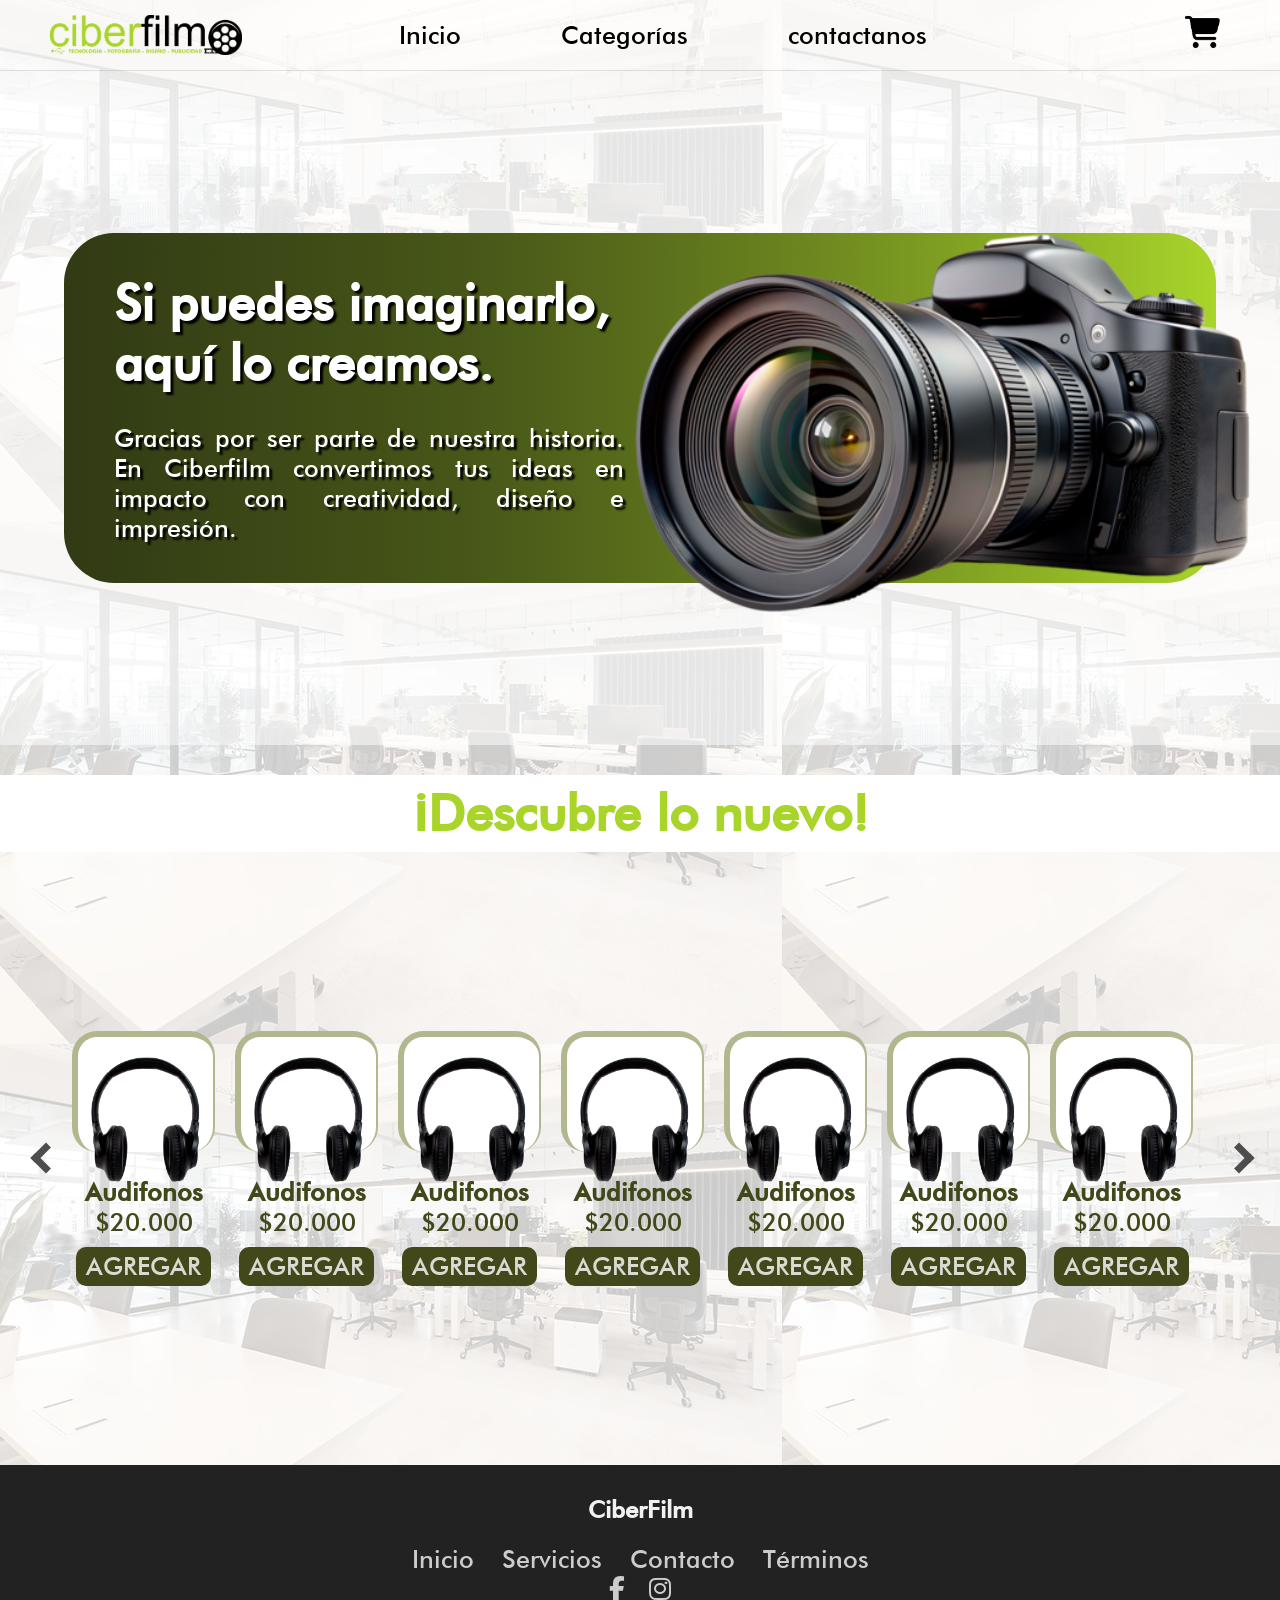
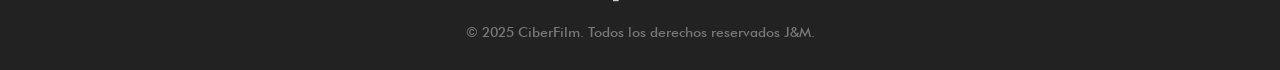
==== index.html @ 6c0a9dcc "Arreglo de menu" ====
<!DOCTYPE html>
<html lang="en">
<head>
    <meta charset="UTF-8">
    <meta name="viewport" content="width=device-width, initial-scale=1.0">
    <link rel="stylesheet" href="https://cdnjs.cloudflare.com/ajax/libs/font-awesome/6.5.0/css/all.min.css">
    <link rel="icon" href="assets/icono.ico" type="image/png">
    <link rel="stylesheet" href="style/style.css">
    <title>CiberFilm</title>
</head>
<body>

    <!--==========-->
    <!--===Menu===-->
    <!--==========-->

    <header class="menu">
        <nav class="menu-nav">
            <div>
                <a href="index.html"><img src="assets/Recurso 1CIBERFILM.png" class="logo" alt=""></a>
            </div>
            <ul class="lista">
                <li><a href="index.html">Inicio</a></li>
                <li class="submenu">
                    <a href="#">Categorías</a>
                    <ul class="dropdown">
                        <a href="productos.html"><li class="lihover">Productos</li></a>
                        <a href="#"><li class="lihover">Servicios</li></a>
                    </ul>
                <li><a href="#">contactanos</a></li></a>
            </ul>
           <div class="car">
                <a href="#"><img src="assets/cart-shopping-solid (1).png" class="carrito"></i></a>
           </div>
        </nav>
    </header>

    <!--============-->
    <!--===INICIO===-->
    <!--============-->

    <div class="container-1">
        <div class="s-c-1" >
            <div class="s-c-1-1">
                <h1 style="text-align: justify;">Si puedes imaginarlo,<br>
                    aquí lo creamos.</h1>
                    <br>
                <p style="text-align: justify;">Gracias por ser parte de nuestra historia. 
                    En Ciberfilm convertimos tus ideas en 
                    impacto con creatividad, diseño e impresión.</p>
            </div>
            <div class="camara">
                <img src="assets/Camara.png" class="camara-1">
            </div>
        </div>
    </div>

    <!--===============-->
    <!--===PRODUCTOS===-->
    <!--===============-->

    <div class="container-3">
        <div class="descubrelo">
            <div class="s-c-2">
                <h1>
                    ¡Descubre lo nuevo!
                </h1>
            </div>
        </div>
        <div class="s-c-2-1">
            <button class="boton-izquierda" id="boton-izquierda"></button>
        
            <div class="slider" id="slider">

                <div class="producto-1" id="productos">
                    <div class="p-s">
                        <img src="assets/Audifonos.png" alt="">
                    </div>
                    <h1>Audifonos</h1>
                    <p>$20.000</p>
                    <div class="p-s-1">
                        <button onclick="agregarAlCarrito('producto',10)">AGREGAR</button>
                    </div>
                </div>
                <div class="producto-1" id="productos">
                    <div class="p-s">
                        <img src="assets/Audifonos.png" alt="">
                    </div>
                    <h1>Audifonos</h1>
                    <p>$20.000</p>
                    <div class="p-s-1">
                        <button onclick="agregarAlCarrito('producto',10)">AGREGAR</button>
                    </div>
                </div>
                <div class="producto-1" id="productos">
                    <div class="p-s">
                        <img src="assets/Audifonos.png" alt="">
                    </div>
                    <h1>Audifonos</h1>
                    <p>$20.000</p>
                    <div class="p-s-1">
                        <button onclick="agregarAlCarrito('producto',10)">AGREGAR</button>
                    </div>
                </div>
                <div class="producto-1" id="productos">
                    <div class="p-s">
                        <img src="assets/Audifonos.png" alt="">
                    </div>
                    <h1>Audifonos</h1>
                    <p>$20.000</p>
                    <div class="p-s-1">
                        <button onclick="agregarAlCarrito('producto',10)">AGREGAR</button>
                    </div>
                </div>
                <div class="producto-1" id="productos">
                    <div class="p-s">
                        <img src="assets/Audifonos.png" alt="">
                    </div>
                    <h1>Audifonos</h1>
                    <p>$20.000</p>
                    <div class="p-s-1">
                        <button onclick="agregarAlCarrito('producto',10)">AGREGAR</button>
                    </div>
                </div>
                <div class="producto-1" id="productos">
                    <div class="p-s">
                        <img src="assets/Audifonos.png" alt="">
                    </div>
                    <h1>Audifonos</h1>
                    <p>$20.000</p>
                    <div class="p-s-1">
                        <button onclick="agregarAlCarrito('producto',10)">AGREGAR</button>
                    </div>
                </div>
                <div class="producto-1" id="productos">
                    <div class="p-s">
                        <img src="assets/Audifonos.png" alt="">
                    </div>
                    <h1>Audifonos</h1>
                    <p>$20.000</p>
                    <div class="p-s-1">
                        <button onclick="agregarAlCarrito('producto',10)">AGREGAR</button>
                    </div>
                </div>
                <div class="producto-1" id="productos">
                    <div class="p-s">
                        <img src="assets/Audifonos.png" alt="">
                    </div>
                    <h1>Audifonos</h1>
                    <p>$20.000</p>
                    <div class="p-s-1">
                        <button onclick="agregarAlCarrito('producto',10)">AGREGAR</button>
                    </div>
                </div>
                <div class="producto-1" id="productos">
                    <div class="p-s">
                        <img src="assets/Audifonos.png" alt="">
                    </div>
                    <h1>Audifonos</h1>
                    <p>$20.000</p>
                    <div class="p-s-1">
                        <button onclick="agregarAlCarrito('producto',10)">AGREGAR</button>
                    </div>
                </div>
                <div class="producto-1" id="productos">
                    <div class="p-s">
                        <img src="assets/Audifonos.png" alt="">
                    </div>
                    <h1>Audifonos</h1>
                    <p>$20.000</p>
                    <div class="p-s-1">
                        <button onclick="agregarAlCarrito('producto',10)">AGREGAR</button>
                    </div>
                </div>
                <div class="producto-1" id="productos">
                    <div class="p-s">
                        <img src="assets/Audifonos.png" alt="">
                    </div>
                    <h1>Audifonos</h1>
                    <p>$20.000</p>
                    <div class="p-s-1">
                        <button onclick="agregarAlCarrito('producto',10)">AGREGAR</button>
                    </div>
                </div>
                <div class="producto-1" id="productos">
                    <div class="p-s">
                        <img src="assets/Audifonos.png" alt="">
                    </div>
                    <h1>Audifonos</h1>
                    <p>$20.000</p>
                    <div class="p-s-1">
                        <button onclick="agregarAlCarrito('producto',10)">AGREGAR</button>
                    </div>
                </div>
            
            </div>     

            <button class="boton-derecha" id="boton-derecha"></button>
        </div>
    </div>

    <footer class="footer">
            <div class="footer-content">
      <div class="footer-logo">CiberFilm</div>
      <div class="footer-links">
        <a href="#">Inicio</a>
        <a href="#">Servicios</a>
        <a href="#">Contacto</a>
        <a href="#">Términos</a>
      </div>
      <div class="social-icons">
        <a href="https://www.facebook.com/ciberfilm5/?locale=es_LA"><i class="fab fa-facebook-f"></i></a>
        <a href="https://www.instagram.com/ciberfilm_sm?igsh=azNmZDgwbGxtOTB6"><i class="fab fa-instagram"></i></a>
      </div>
      <div class="copyright">
        &copy; 2025 CiberFilm. Todos los derechos reservados J&M.
      </div>
    </footer>

    <script src="JS/main.js"></script>
</body>
</html>
---- style/style.css ----
@font-face {
    font-family: Bold;
    src: url(../fonts/Bold.woff);
}

@font-face {
    font-family: BoldObl;
    src: url(../fonts/BoldObl.woff);
}

@font-face {
    font-family: FUTURA-MD;
    src: url(../fonts/FUTURA-MD-BT-MEDIUM.woff);
}
/*==============*/
/*=====MENU=====*/
/*==============*/
*{
    margin: 0%;
    padding: 0%;
    list-style: none !important;
    text-decoration: none !important; 
    font-size: 25px;
    font-family: FUTURA-MD;
} 

a{
    text-decoration: none !important;
    color: black;
}

body{
    background-image:url(/assets/fondo.jpg);
}

.menu{
    height: 70px;
    width: 100%; 
    background-color: rgba(255, 255, 255, 0.9);
    display: flex;
    justify-content: center;
    align-items: center;
    box-shadow: 0px 0px 0px 1px rgba(000,000,000, 0.1);  
    position: absolute;
    z-index: 1000;
    position: fixed;
    top: 0;
}

.menu-nav{
    height: 50px;
    width: 100%;
    display: flex;
    justify-content: center;
    align-items: center;

}

.lista{
    display: flex;
    height: 16px;
    width: 100%;
    gap: 100px;
    justify-content: center;
    align-items: center;
    margin-left: -100px;
}

.logo{
    height: 40px;
    display: flex;
    align-items: center;
    justify-content: flex-start;
    padding-left: 50px;
}

.submenu {
    display: flex;
    justify-content: center;
}

.dropdown {
    display: none;
    position: absolute;
    background-color: rgba(255, 255, 255, 0.8);
    list-style: none;
    padding: 3px 0;
    box-shadow: 0px 4px 4px 4px rgba(0, 0, 0, 0.1);
    border-radius: 0px 0px 20px 20px;
    width: 140px;
    margin-top: 30px;
    border: 5px !important;
}

.dropdown li {
    padding: 8px 15px;
    padding: 5px;
}

.dropdown a li  {
    text-decoration: none;
    display: block;
    display: flex;
    justify-content: center;
}

.lihover:hover{
    color: #ffffff;
}

.dropdown li:hover {
    background: linear-gradient(to left, rgb(49, 58, 20), rgb(169, 213, 42));
    border-radius: 30px;
}

.dropdown a li :hover{
    color: white;
}

.submenu:hover .dropdown {
    display: block;
}


.carrito{
    width: 35px;
    margin-right: 60px;
}

/*==============*/
/*====INICIO====*/
/*==============*/

.container-1{
    height: 75vh;
    width: 100%;
    display: flex;
    justify-content: center;
    align-items: center;
    margin-top: 70px;
    background-color: rgba(255, 255, 255, 0.9);
}

.s-c-1{
    display: flex;
    width: 90%;
    height: 350px;
    background: linear-gradient(to right,rgb(49, 58, 20),65%, rgb(169, 213, 42));
    border-radius: 50px;

}

.s-c-1-1{
    width: 510px;
    display: flex;
    flex-direction: column;
    justify-content: center;
    padding-left: 50px;
    color: white;
    text-shadow: 3px 3px 2px black;
}

.s-c-1-1 h1{
    font-size: 50px;
}

.camara{
    width: 50%;
    height: 100%;
    display: flex;
    justify-content: flex-end;
  
}

.camara-1{
    height: 380px;
    margin-right: -50px;
}


/*=================*/
/*====PRODUCTOS====*/
/*=================*/

.descubrelo{
    height: 90px;
    width: 100%;
    display: flex;
    justify-content: center;
    align-items: center;
    margin-top: 30px;
    background-color: rgb(255, 255, 255);
}

.container-3{
    height: 80vh;
    width: 100%;
    display: flex;
    background-color: rgba(255, 255, 255, 0.8); 
    flex-direction: column;
}

.s-c-2 h1{
    font-size: 50px;
    color: rgb(169, 213, 42);
}

.s-c-2-1{
    height: 100%;
    width: 100%;
    display: flex;
    align-items: center;
    justify-content: center;
    gap: 15px;
}

.producto-1{
    height: 255px;
    width: 200px;
    display: flex;
    flex-direction: column;
    align-items: center;
}

.producto-1 :hover{
    transform: scale(1.05);
    transition: transform 0.2s;
}

.producto-1 button{
    background-color: transparent;
    border: none;
    color: rgba(255, 255, 255, 0.8);
}

.slider{
  display: flex;
  gap: 20px;
  transition: transform 0.3s ease-in-out;
  scroll-behavior: smooth;
  overflow-x: auto;
  scroll-snap-type: x mandatory;
  overflow: auto;              /* o scroll */
  scrollbar-width: none;       /* Firefox */
  -ms-overflow-style: none; 
}

/*=================*/
/*=====BOTONES=====*/
/*=================*/

.boton-izquierda{
    width: 30px;
    height: 50px;
    margin-left: 30px;
    border: none;
    border-radius: 10px;
    display: flex;
    justify-content: center;
    align-items: center;
    cursor: pointer;
    transition: transform 0.2s;
    outline: none; 
    background-color: transparent;
}

.boton-izquierda:hover{
    transform: scale(1.1);
}

.boton-izquierda::before{
    content: "";
    display: block;
    width: 15px;
    height: 15px;
    border-left: 7px solid rgb(77, 77, 77);
    border-bottom: 7px solid rgb(77, 77, 77);
    transform: rotate(45deg);
    margin-left: 5px;
}

.boton-derecha{
    width: 30px;
    height: 50px;
    margin-right: 30px;
    border: none;
    border-radius: 10px;
    display: flex;
    justify-content: center;
    align-items: center;
    cursor: pointer;
    transition: transform 0.2s;
    outline: none; 
    background-color: transparent;
}

.boton-derecha:hover{
    transform: scale(1.1);
}

.boton-derecha::before{
    content: "";
    display: block;
    width: 15px;
    height: 15px;
    border-left: 7px solid rgb(77, 77, 77);
    border-bottom: 7px solid rgb(77, 77, 77);
    transform: rotate(-135deg);
    margin-left: 5px;
}

.p-s{
    height: 115px;
    width: 135px;
    background-color: rgb(255, 255, 255);
    border-radius: 25px;
    display: flex;
    border-top: 6px solid rgba(102, 113, 35, 0.5);
    border-left: 6px solid rgba(102, 113, 35, 0.5);
    border-right: 2px solid rgba(102, 113, 35, 0.5);
    justify-content: center;
}

.p-s img{
    height: 125px;
    width: 110px;
    position: relative;
    margin-top: 20px;
}

.producto-1 h1 {
    margin-top: 25px;
    color: rgb(66, 72, 26);
}

.producto-1 p {
    font-size: 25px;
    color: rgb(66, 72, 26);
}

.p-s-1{
    background-color: rgb(66, 72, 26);
    height: 40px;
    width: 135px;
    border-radius: 10px;
    margin-top: 10px;
    display: flex;
    justify-content: center;
    align-items: center;
    cursor: pointer;
}

.p-s-1 h1{
    color: aliceblue;
    margin-top: 0;
    text-shadow: 3px 3px 2px black;
}

/*=====================*/
/*====PIE-DE-PAGINA====*/
/*=====================*/

footer {
      background-color: #222;
      color: #f1f1f1;
      padding: 30px 20px;
      text-align: center;
    }

    footer .footer-content {
      max-width: 1000px;
      margin: 0 auto;
    }

    footer .footer-logo {
      font-size: 24px;
      font-weight: bold;
      margin-bottom: 20px;
    }

    footer .footer-links a {
      color: #ccc;
      margin: 0 10px;
      text-decoration: none;
    }

    footer .footer-links a:hover {
      color: #fff;
    }

    footer .social-icons a {
      margin: 0 8px;
      color: #ccc;
      font-size: 20px;
      text-decoration: none;
    }

    footer .social-icons a:hover {
      color: #00acee; /* Ejemplo para Twitter */
    }

    footer .copyright {
      margin-top: 20px;
      font-size: 14px;
      color: #777;
    }

/*======================*/
/*====SEGUNDA-PAGINA====*/
/*======================*/

.container-p-1{
    width: 100%;
    height: 75vh;
    background: linear-gradient(to right,rgb(49, 58, 20),65%, rgb(169, 213, 42));
}
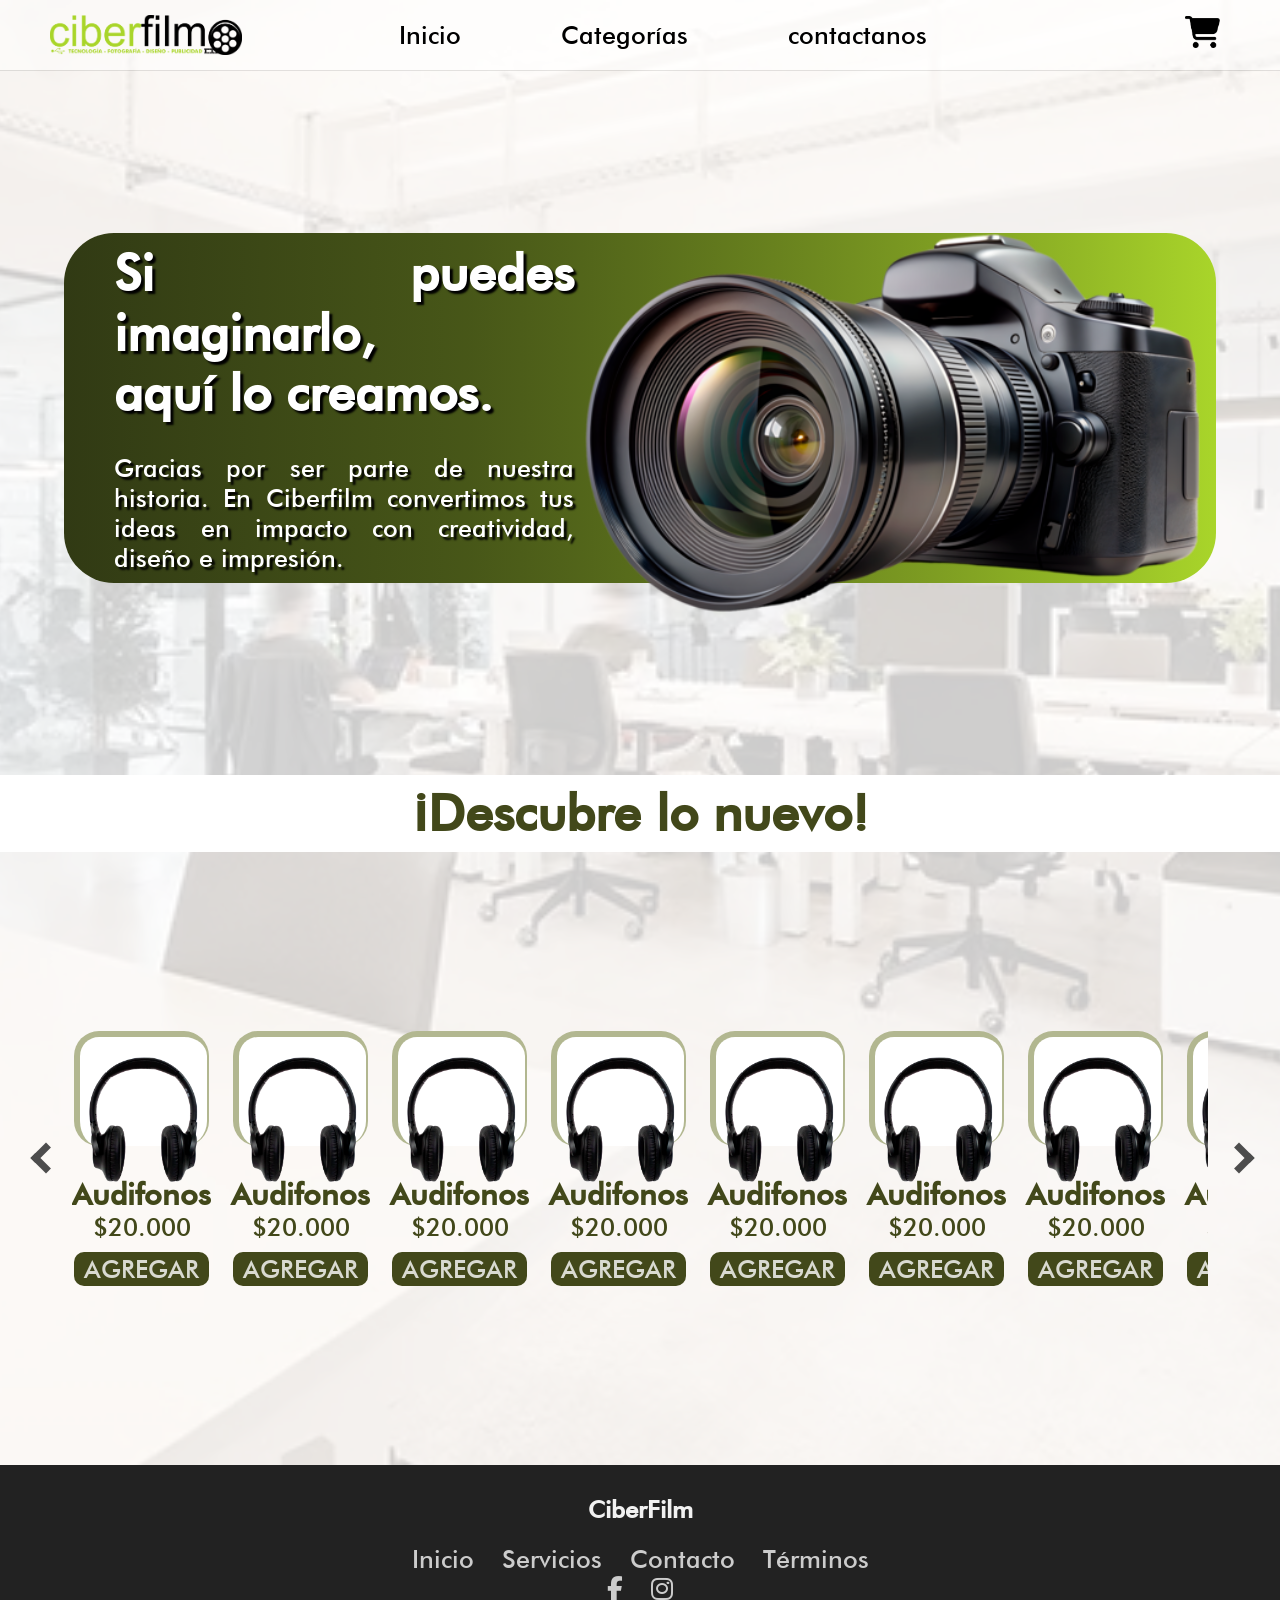
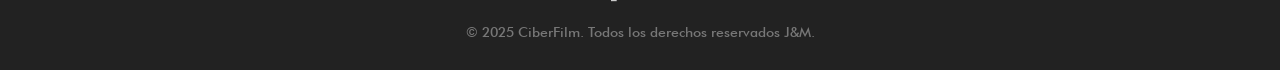
==== commit 3a572370: "GG" ====
--- a/index.html
+++ b/index.html
@@ -68,7 +68,7 @@
             </div>
         </div>
         <div class="s-c-2-1">
-            <button class="boton-izquierda" id="boton-izquierda"></button>
+            <button class=" boton-control boton-izquierda" id="boton-izquierda"></button>
         
             <div class="slider" id="slider">
 
@@ -195,7 +195,7 @@
             
             </div>     
 
-            <button class="boton-derecha" id="boton-derecha"></button>
+            <button class="boton-control boton-derecha" id="boton-derecha"></button>
         </div>
     </div>
 
--- a/style/style.css
+++ b/style/style.css
@@ -1,217 +1,197 @@
 @font-face {
-    font-family: Bold;
-    src: url(../fonts/Bold.woff);
-}
-
+  font-family: 'Bold';
+  src: url('../fonts/Bold.woff');
+}
 @font-face {
-    font-family: BoldObl;
-    src: url(../fonts/BoldObl.woff);
-}
-
+  font-family: 'BoldObl';
+  src: url('../fonts/BoldObl.woff');
+}
 @font-face {
-    font-family: FUTURA-MD;
-    src: url(../fonts/FUTURA-MD-BT-MEDIUM.woff);
-}
-/*==============*/
-/*=====MENU=====*/
-/*==============*/
-*{
-    margin: 0%;
-    padding: 0%;
-    list-style: none !important;
-    text-decoration: none !important; 
-    font-size: 25px;
-    font-family: FUTURA-MD;
-} 
-
-a{
-    text-decoration: none !important;
-    color: black;
-}
-
-body{
-    background-image:url(/assets/fondo.jpg);
-}
-
-.menu{
-    height: 70px;
-    width: 100%; 
-    background-color: rgba(255, 255, 255, 0.9);
-    display: flex;
-    justify-content: center;
-    align-items: center;
-    box-shadow: 0px 0px 0px 1px rgba(000,000,000, 0.1);  
-    position: absolute;
-    z-index: 1000;
-    position: fixed;
-    top: 0;
-}
-
-.menu-nav{
-    height: 50px;
-    width: 100%;
-    display: flex;
-    justify-content: center;
-    align-items: center;
-
-}
-
-.lista{
-    display: flex;
-    height: 16px;
-    width: 100%;
-    gap: 100px;
-    justify-content: center;
-    align-items: center;
-    margin-left: -100px;
-}
-
-.logo{
-    height: 40px;
-    display: flex;
-    align-items: center;
-    justify-content: flex-start;
-    padding-left: 50px;
+  font-family: 'FUTURA-MD';
+  src: url('../fonts/FUTURA-MD-BT-MEDIUM.woff');
+}
+
+:root {
+  --verde-oscuro: rgb(49, 58, 20);
+  --verde-claro: rgb(169, 213, 42);
+  --texto: rgb(66, 72, 26);
+  --blanco-transp: rgba(255, 255, 255, 0.8);
+}
+
+* {
+  margin: 0;
+  padding: 0;
+  box-sizing: border-box;
+  list-style: none;
+  text-decoration: none;
+  font-size: 25px;
+  font-family: 'FUTURA-MD';
+}
+
+a {
+  color: black;
+}
+
+body {
+  background-image: url(/assets/fondo.jpg);
+  background-size: cover;
+  background-position: center;
+}
+
+.menu {
+  height: 70px;
+  width: 100%;
+  background-color: rgba(255, 255, 255, 0.9);
+  display: flex;
+  justify-content: center;
+  align-items: center;
+  box-shadow: 0 0 0 1px rgba(0, 0, 0, 0.1);
+  position: fixed;
+  top: 0;
+  z-index: 1000;
+}
+
+.menu-nav,
+.lista {
+  display: flex;
+  justify-content: center;
+  align-items: center;
+}
+
+.menu-nav {
+  height: 50px;
+  width: 100%;
+}
+
+.lista {
+  height: 16px;
+  width: 100%;
+  gap: 100px;
+  margin-left: -100px;
+}
+
+.logo {
+  height: 40px;
+  display: flex;
+  align-items: center;
+  padding-left: 50px;
 }
 
 .submenu {
-    display: flex;
-    justify-content: center;
+  display: flex;
+  justify-content: center;
 }
 
 .dropdown {
-    display: none;
-    position: absolute;
-    background-color: rgba(255, 255, 255, 0.8);
-    list-style: none;
-    padding: 3px 0;
-    box-shadow: 0px 4px 4px 4px rgba(0, 0, 0, 0.1);
-    border-radius: 0px 0px 20px 20px;
-    width: 140px;
-    margin-top: 30px;
-    border: 5px !important;
+  display: none;
+  position: absolute;
+  background-color: var(--blanco-transp);
+  padding: 3px 0;
+  box-shadow: 0 4px 4px 4px rgba(0, 0, 0, 0.1);
+  border-radius: 0 0 20px 20px;
+  width: 140px;
+  margin-top: 30px;
 }
 
 .dropdown li {
-    padding: 8px 15px;
-    padding: 5px;
-}
-
-.dropdown a li  {
-    text-decoration: none;
-    display: block;
-    display: flex;
-    justify-content: center;
-}
-
-.lihover:hover{
-    color: #ffffff;
+  padding: 5px;
+  text-align: center;
+}
+
+.dropdown a li:hover {
+  color: white;
 }
 
 .dropdown li:hover {
-    background: linear-gradient(to left, rgb(49, 58, 20), rgb(169, 213, 42));
-    border-radius: 30px;
-}
-
-.dropdown a li :hover{
-    color: white;
+  background: linear-gradient(to left, var(--verde-oscuro), var(--verde-claro));
+  border-radius: 30px;
 }
 
 .submenu:hover .dropdown {
-    display: block;
-}
-
-
-.carrito{
-    width: 35px;
-    margin-right: 60px;
-}
-
-/*==============*/
-/*====INICIO====*/
-/*==============*/
-
-.container-1{
-    height: 75vh;
-    width: 100%;
-    display: flex;
-    justify-content: center;
-    align-items: center;
-    margin-top: 70px;
-    background-color: rgba(255, 255, 255, 0.9);
-}
-
-.s-c-1{
-    display: flex;
-    width: 90%;
-    height: 350px;
-    background: linear-gradient(to right,rgb(49, 58, 20),65%, rgb(169, 213, 42));
-    border-radius: 50px;
-
-}
-
-.s-c-1-1{
-    width: 510px;
-    display: flex;
-    flex-direction: column;
-    justify-content: center;
-    padding-left: 50px;
-    color: white;
-    text-shadow: 3px 3px 2px black;
-}
-
-.s-c-1-1 h1{
-    font-size: 50px;
-}
-
-.camara{
-    width: 50%;
-    height: 100%;
-    display: flex;
-    justify-content: flex-end;
-  
-}
-
-.camara-1{
-    height: 380px;
-    margin-right: -50px;
-}
-
-
-/*=================*/
-/*====PRODUCTOS====*/
-/*=================*/
-
-.descubrelo{
-    height: 90px;
-    width: 100%;
-    display: flex;
-    justify-content: center;
-    align-items: center;
-    margin-top: 30px;
-    background-color: rgb(255, 255, 255);
-}
-
-.container-3{
-    height: 80vh;
-    width: 100%;
-    display: flex;
-    background-color: rgba(255, 255, 255, 0.8); 
-    flex-direction: column;
-}
-
-.s-c-2 h1{
-    font-size: 50px;
-    color: rgb(169, 213, 42);
-}
-
-.s-c-2-1{
-    height: 100%;
-    width: 100%;
-    display: flex;
-    align-items: center;
-    justify-content: center;
-    gap: 15px;
+  display: block;
+}
+
+.carrito {
+  width: 35px;
+  margin-right: 60px;
+}
+
+/* INICIO */
+.container-1 {
+  height: 75vh;
+  width: 100%;
+  display: flex;
+  justify-content: center;
+  align-items: center;
+  margin-top: 70px;
+  background-color: var(--blanco-transp);
+}
+
+.s-c-1 {
+  display: flex;
+  width: 90%;
+  height: 350px;
+  background: linear-gradient(to right, var(--verde-oscuro), 65%, var(--verde-claro));
+  border-radius: 50px;
+}
+
+.s-c-1-1 {
+  width: 510px;
+  display: flex;
+  flex-direction: column;
+  justify-content: center;
+  padding-left: 50px;
+  color: white;
+  text-shadow: 3px 3px 2px black;
+}
+
+.s-c-1-1 h1 {
+  font-size: 50px;
+}
+
+.camara {
+  width: 50%;
+  height: 100%;
+  display: flex;
+  justify-content: flex-end;
+}
+
+.camara-1 {
+  height: 380px;
+  margin-right: -50px;
+}
+
+/* PRODUCTOS */
+.descubrelo {
+  height: 90px;
+  width: 100%;
+  display: flex;
+  justify-content: center;
+  align-items: center;
+  margin-top: 30px;
+  background-color: white;
+}
+
+.container-3 {
+  height: 80vh;
+  width: 100%;
+  display: flex;
+  flex-direction: column;
+  background-color: var(--blanco-transp);
+}
+
+.s-c-2 h1 {
+  font-size: 50px;
+  color: var(--texto);
+}
+
+.s-c-2-1 {
+  height: 100%;
+  width: 100%;
+  display: flex;
+  align-items: center;
+  justify-content: center;
+  gap: 15px;
 }
 
 .producto-1{
@@ -233,23 +213,18 @@
     color: rgba(255, 255, 255, 0.8);
 }
 
-.slider{
+.slider {
   display: flex;
   gap: 20px;
-  transition: transform 0.3s ease-in-out;
-  scroll-behavior: smooth;
   overflow-x: auto;
   scroll-snap-type: x mandatory;
-  overflow: auto;              /* o scroll */
-  scrollbar-width: none;       /* Firefox */
-  -ms-overflow-style: none; 
-}
-
-/*=================*/
-/*=====BOTONES=====*/
-/*=================*/
-
-.boton-izquierda{
+  scroll-behavior: smooth;
+  transition: transform 0.3s ease-in-out;
+  scrollbar-width: none;
+  -ms-overflow-style: none;
+}
+
+.boton-izquierda {
     width: 30px;
     height: 50px;
     margin-left: 30px;
@@ -264,22 +239,7 @@
     background-color: transparent;
 }
 
-.boton-izquierda:hover{
-    transform: scale(1.1);
-}
-
-.boton-izquierda::before{
-    content: "";
-    display: block;
-    width: 15px;
-    height: 15px;
-    border-left: 7px solid rgb(77, 77, 77);
-    border-bottom: 7px solid rgb(77, 77, 77);
-    transform: rotate(45deg);
-    margin-left: 5px;
-}
-
-.boton-derecha{
+.boton-derecha {
     width: 30px;
     height: 50px;
     margin-right: 30px;
@@ -294,123 +254,156 @@
     background-color: transparent;
 }
 
-.boton-derecha:hover{
-    transform: scale(1.1);
-}
-
-.boton-derecha::before{
-    content: "";
-    display: block;
-    width: 15px;
-    height: 15px;
-    border-left: 7px solid rgb(77, 77, 77);
-    border-bottom: 7px solid rgb(77, 77, 77);
-    transform: rotate(-135deg);
-    margin-left: 5px;
-}
-
-.p-s{
-    height: 115px;
-    width: 135px;
-    background-color: rgb(255, 255, 255);
-    border-radius: 25px;
-    display: flex;
-    border-top: 6px solid rgba(102, 113, 35, 0.5);
-    border-left: 6px solid rgba(102, 113, 35, 0.5);
-    border-right: 2px solid rgba(102, 113, 35, 0.5);
-    justify-content: center;
-}
-
-.p-s img{
-    height: 125px;
-    width: 110px;
-    position: relative;
-    margin-top: 20px;
+.boton-control:hover {
+  transform: scale(1.1);
+}
+
+.boton-izquierda::before {
+  content: "";
+  width: 15px;
+  height: 15px;
+  border-left: 7px solid rgb(77, 77, 77);
+  border-bottom: 7px solid rgb(77, 77, 77);
+  transform: rotate(45deg);
+  margin-left: 5px;
+}
+
+.boton-derecha::before {
+  content: "";
+  width: 15px;
+  height: 15px;
+  border-left: 7px solid rgb(77, 77, 77);
+  border-bottom: 7px solid rgb(77, 77, 77);
+  transform: rotate(-135deg);
+  margin-left: 5px;
+}
+
+.p-s {
+  height: 115px;
+  width: 135px;
+  background-color: white;
+  border-radius: 25px;
+  display: flex;
+  border-top: 6px solid rgba(102, 113, 35, 0.5);
+  border-left: 6px solid rgba(102, 113, 35, 0.5);
+  border-right: 2px solid rgba(102, 113, 35, 0.5);
+  justify-content: center;
+}
+
+.p-s img {
+  height: 125px;
+  width: 110px;
+  margin-top: 20px;
+  position: relative;
 }
 
 .producto-1 h1 {
-    margin-top: 25px;
-    color: rgb(66, 72, 26);
+  color: var(--texto);
+  margin-top: 30px;
+  font-size: 30px;
 }
 
 .producto-1 p {
-    font-size: 25px;
-    color: rgb(66, 72, 26);
-}
-
-.p-s-1{
-    background-color: rgb(66, 72, 26);
-    height: 40px;
-    width: 135px;
-    border-radius: 10px;
-    margin-top: 10px;
-    display: flex;
-    justify-content: center;
-    align-items: center;
-    cursor: pointer;
-}
-
-.p-s-1 h1{
-    color: aliceblue;
-    margin-top: 0;
-    text-shadow: 3px 3px 2px black;
-}
-
-/*=====================*/
-/*====PIE-DE-PAGINA====*/
-/*=====================*/
-
+  color: var(--texto);
+}
+
+.p-s-1 {
+  background-color: var(--texto);
+  height: 40px;
+  width: 135px;
+  border-radius: 10px;
+  margin-top: 10px;
+  display: flex;
+  justify-content: center;
+  align-items: center;
+  cursor: pointer;
+}
+
+.p-s-1 h1 {
+  color: aliceblue;
+  text-shadow: 3px 3px 2px black;
+}
+
+/* PIE DE PÁGINA */
 footer {
-      background-color: #222;
-      color: #f1f1f1;
-      padding: 30px 20px;
-      text-align: center;
-    }
-
-    footer .footer-content {
-      max-width: 1000px;
-      margin: 0 auto;
-    }
-
-    footer .footer-logo {
-      font-size: 24px;
-      font-weight: bold;
-      margin-bottom: 20px;
-    }
-
-    footer .footer-links a {
-      color: #ccc;
-      margin: 0 10px;
-      text-decoration: none;
-    }
-
-    footer .footer-links a:hover {
-      color: #fff;
-    }
-
-    footer .social-icons a {
-      margin: 0 8px;
-      color: #ccc;
-      font-size: 20px;
-      text-decoration: none;
-    }
-
-    footer .social-icons a:hover {
-      color: #00acee; /* Ejemplo para Twitter */
-    }
-
-    footer .copyright {
-      margin-top: 20px;
-      font-size: 14px;
-      color: #777;
-    }
-
-/*======================*/
-/*====SEGUNDA-PAGINA====*/
-/*======================*/
-
-.container-p-1{
-    width: 100%;
-    height: 75vh;
-    background: linear-gradient(to right,rgb(49, 58, 20),65%, rgb(169, 213, 42));
+  background-color: #222;
+  color: #f1f1f1;
+  padding: 30px 20px;
+  text-align: center;
+}
+
+.footer-content {
+  max-width: 1000px;
+  margin: 0 auto;
+}
+
+.footer-logo {
+  font-size: 24px;
+  font-weight: bold;
+  margin-bottom: 20px;
+}
+
+.footer-links a,
+.social-icons a {
+  color: #ccc;
+  margin: 0 10px;
+  text-decoration: none;
+}
+
+.footer-links a:hover,
+.social-icons a:hover {
+  color: var(--verde-claro);
+}
+
+footer .copyright {
+  margin-top: 20px;
+  font-size: 14px;
+  color: #777;
+}
+/*==========================*/
+/*======SEGUNDA PÁGINA======*/
+/*==========================*/
+
+.container-p-1 {
+  width: 100%;
+  height: 75vh;
+  background: linear-gradient(to right, var(--verde-oscuro), 65%, var(--verde-claro));
+}
+
+.containerDeProductos {
+  height: 200vh;
+  width: 100%;
+  background-color: var(--blanco-transp);
+  display: flex;
+}
+
+.containerDeFiltros {
+  height: 200vh;
+  width: 35%;
+  display: flex;
+  flex-direction: column;
+  align-items: center;
+}
+
+.containerDeFiltros button {
+  background: transparent;
+  border: 2px solid var(--verde-oscuro);
+  border-radius: 15px;
+  width: 370px;
+  height: 35px;
+}
+
+.etiquetas {
+  width: 100%;
+  height: 400px;
+  display: flex;
+  flex-direction: column;
+  justify-content: center;
+  align-items: center;
+  gap: 20px;
+}
+
+.containerDeFiltros button:hover {
+  background-color: var(--verde-oscuro);
+  color: white;
 }
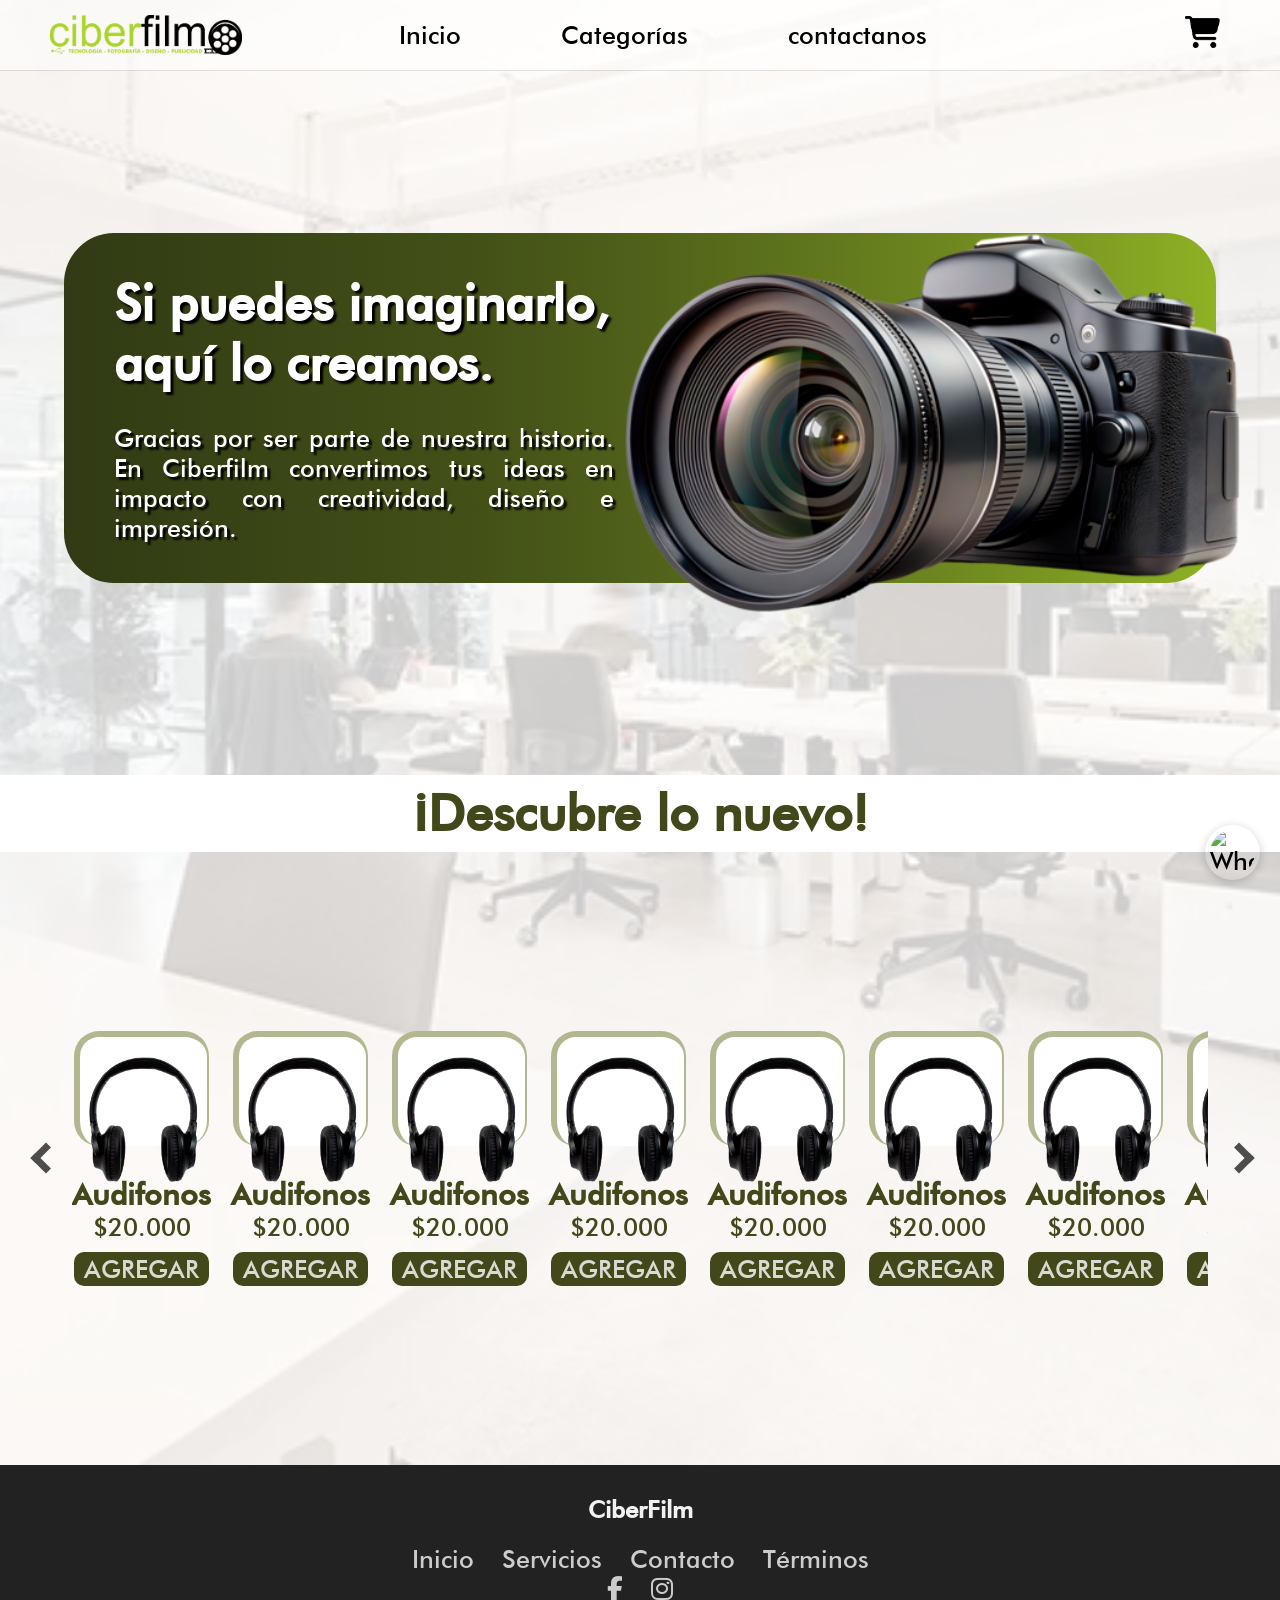
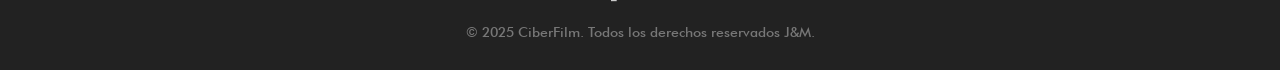
==== commit 11c6d2dc: "Boton flotante de whatsapp" ====
--- a/index.html
+++ b/index.html
@@ -1,5 +1,6 @@
 <!DOCTYPE html>
 <html lang="en">
+
 <head>
     <meta charset="UTF-8">
     <meta name="viewport" content="width=device-width, initial-scale=1.0">
@@ -8,6 +9,7 @@
     <link rel="stylesheet" href="style/style.css">
     <title>CiberFilm</title>
 </head>
+
 <body>
 
     <!--==========-->
@@ -24,14 +26,18 @@
                 <li class="submenu">
                     <a href="#">Categorías</a>
                     <ul class="dropdown">
-                        <a href="productos.html"><li class="lihover">Productos</li></a>
-                        <a href="#"><li class="lihover">Servicios</li></a>
+                        <a href="productos.html">
+                            <li class="lihover">Productos</li>
+                        </a>
+                        <a href="#">
+                            <li class="lihover">Servicios</li>
+                        </a>
                     </ul>
                 <li><a href="#">contactanos</a></li></a>
             </ul>
-           <div class="car">
+            <div class="car">
                 <a href="#"><img src="assets/cart-shopping-solid (1).png" class="carrito"></i></a>
-           </div>
+            </div>
         </nav>
     </header>
 
@@ -40,13 +46,13 @@
     <!--============-->
 
     <div class="container-1">
-        <div class="s-c-1" >
+        <div class="s-c-1">
             <div class="s-c-1-1">
                 <h1 style="text-align: justify;">Si puedes imaginarlo,<br>
                     aquí lo creamos.</h1>
-                    <br>
-                <p style="text-align: justify;">Gracias por ser parte de nuestra historia. 
-                    En Ciberfilm convertimos tus ideas en 
+                <br>
+                <p style="text-align: justify;">Gracias por ser parte de nuestra historia.
+                    En Ciberfilm convertimos tus ideas en
                     impacto con creatividad, diseño e impresión.</p>
             </div>
             <div class="camara">
@@ -69,7 +75,7 @@
         </div>
         <div class="s-c-2-1">
             <button class=" boton-control boton-izquierda" id="boton-izquierda"></button>
-        
+
             <div class="slider" id="slider">
 
                 <div class="producto-1" id="productos">
@@ -192,31 +198,35 @@
                         <button onclick="agregarAlCarrito('producto',10)">AGREGAR</button>
                     </div>
                 </div>
-            
-            </div>     
+
+            </div>
 
             <button class="boton-control boton-derecha" id="boton-derecha"></button>
         </div>
     </div>
 
     <footer class="footer">
-            <div class="footer-content">
-      <div class="footer-logo">CiberFilm</div>
-      <div class="footer-links">
-        <a href="#">Inicio</a>
-        <a href="#">Servicios</a>
-        <a href="#">Contacto</a>
-        <a href="#">Términos</a>
-      </div>
-      <div class="social-icons">
-        <a href="https://www.facebook.com/ciberfilm5/?locale=es_LA"><i class="fab fa-facebook-f"></i></a>
-        <a href="https://www.instagram.com/ciberfilm_sm?igsh=azNmZDgwbGxtOTB6"><i class="fab fa-instagram"></i></a>
-      </div>
-      <div class="copyright">
-        &copy; 2025 CiberFilm. Todos los derechos reservados J&M.
-      </div>
+        <div class="footer-content">
+            <div class="footer-logo">CiberFilm</div>
+            <div class="footer-links">
+                <a href="#">Inicio</a>
+                <a href="#">Servicios</a>
+                <a href="#">Contacto</a>
+                <a href="#">Términos</a>
+            </div>
+            <div class="social-icons">
+                <a href="https://www.facebook.com/ciberfilm5/?locale=es_LA"><i class="fab fa-facebook-f"></i></a>
+                <a href="https://www.instagram.com/ciberfilm_sm?igsh=azNmZDgwbGxtOTB6"><i
+                        class="fab fa-instagram"></i></a>
+            </div>
+            <div class="copyright">
+                &copy; 2025 CiberFilm. Todos los derechos reservados J&M.
+            </div>
     </footer>
-
+    <a href="https://wa.me/573185222391" class="btn-whatsapp" target="_blank" aria-label="Chat en WhatsApp">
+        <img src="https://cdn-icons-png.flaticon.com/512/3670/3670051.png" alt="WhatsApp">
+    </a>
     <script src="JS/main.js"></script>
 </body>
+
 </html>
--- a/style/style.css
+++ b/style/style.css
@@ -13,7 +13,7 @@
 
 :root {
   --verde-oscuro: rgb(49, 58, 20);
-  --verde-claro: rgb(169, 213, 42);
+  --verde-claro: rgb(142, 177, 37);
   --texto: rgb(66, 72, 26);
   --blanco-transp: rgba(255, 255, 255, 0.8);
 }
@@ -37,6 +37,33 @@
   background-size: cover;
   background-position: center;
 }
+
+.btn-whatsapp {
+  position: fixed;
+  bottom: 20px;
+  right: 20px;
+  width: 55px;
+  height: 55px;
+  background-color: transparent;
+  border-radius: 50%;
+  z-index: 1000;
+  display: flex;
+  justify-content: center;
+  align-items: center;
+  box-shadow: 0 2px 10px rgba(0, 0, 0, 0.2);
+  transition: transform 0.3s ease;
+}
+
+.btn-whatsapp:hover {
+  transform: scale(1.1);
+}
+
+.btn-whatsapp img {
+  width: 45px;
+  height: 45px;
+  border-radius: 50%;
+}
+
 
 .menu {
   height: 70px;
@@ -136,7 +163,7 @@
 }
 
 .s-c-1-1 {
-  width: 510px;
+  width: 550px;
   display: flex;
   flex-direction: column;
   justify-content: center;
@@ -379,7 +406,7 @@
 
 .containerDeFiltros {
   height: 200vh;
-  width: 35%;
+  width: 600px;
   display: flex;
   flex-direction: column;
   align-items: center;
@@ -404,6 +431,23 @@
 }
 
 .containerDeFiltros button:hover {
-  background-color: var(--verde-oscuro);
+  background: linear-gradient(to right, var(--verde-oscuro), 65%, var(--verde-claro));
   color: white;
-}+}
+
+/*=====================*/
+/*======PRODUCTOS======*/ 
+/*=====================*/
+
+.productos{
+  padding-top: 70px;
+  width: 80%;
+  height: 180vh;
+  display: flex;
+  flex-wrap: wrap;
+  justify-content: center;
+  align-items: flex-start;
+  overflow: auto;
+  gap: 20px;
+}
+
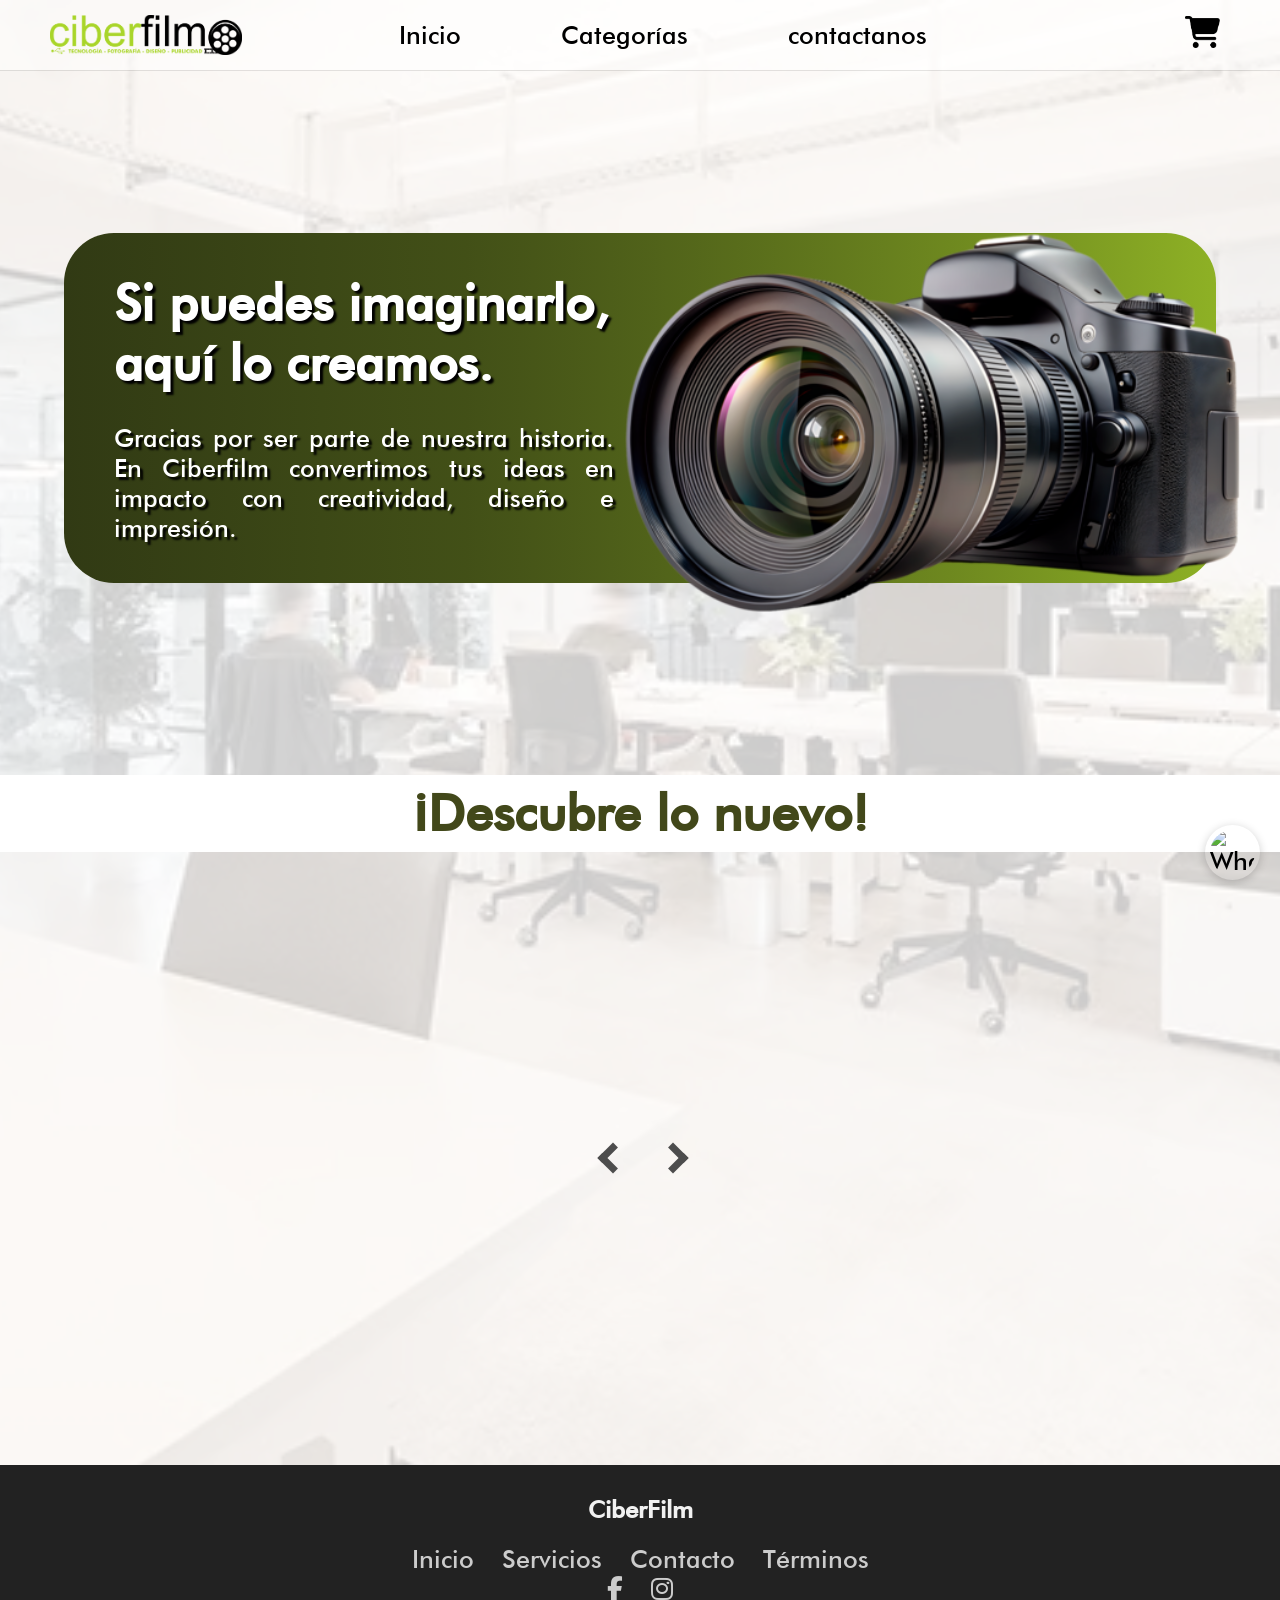
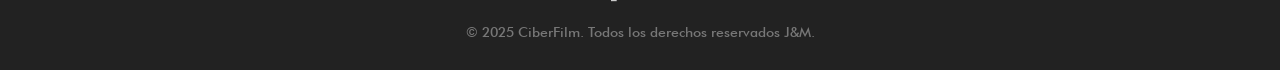
==== commit d0a8e228: "Agregar productos" ====
--- a/index.html
+++ b/index.html
@@ -78,127 +78,7 @@
 
             <div class="slider" id="slider">
 
-                <div class="producto-1" id="productos">
-                    <div class="p-s">
-                        <img src="assets/Audifonos.png" alt="">
-                    </div>
-                    <h1>Audifonos</h1>
-                    <p>$20.000</p>
-                    <div class="p-s-1">
-                        <button onclick="agregarAlCarrito('producto',10)">AGREGAR</button>
-                    </div>
-                </div>
-                <div class="producto-1" id="productos">
-                    <div class="p-s">
-                        <img src="assets/Audifonos.png" alt="">
-                    </div>
-                    <h1>Audifonos</h1>
-                    <p>$20.000</p>
-                    <div class="p-s-1">
-                        <button onclick="agregarAlCarrito('producto',10)">AGREGAR</button>
-                    </div>
-                </div>
-                <div class="producto-1" id="productos">
-                    <div class="p-s">
-                        <img src="assets/Audifonos.png" alt="">
-                    </div>
-                    <h1>Audifonos</h1>
-                    <p>$20.000</p>
-                    <div class="p-s-1">
-                        <button onclick="agregarAlCarrito('producto',10)">AGREGAR</button>
-                    </div>
-                </div>
-                <div class="producto-1" id="productos">
-                    <div class="p-s">
-                        <img src="assets/Audifonos.png" alt="">
-                    </div>
-                    <h1>Audifonos</h1>
-                    <p>$20.000</p>
-                    <div class="p-s-1">
-                        <button onclick="agregarAlCarrito('producto',10)">AGREGAR</button>
-                    </div>
-                </div>
-                <div class="producto-1" id="productos">
-                    <div class="p-s">
-                        <img src="assets/Audifonos.png" alt="">
-                    </div>
-                    <h1>Audifonos</h1>
-                    <p>$20.000</p>
-                    <div class="p-s-1">
-                        <button onclick="agregarAlCarrito('producto',10)">AGREGAR</button>
-                    </div>
-                </div>
-                <div class="producto-1" id="productos">
-                    <div class="p-s">
-                        <img src="assets/Audifonos.png" alt="">
-                    </div>
-                    <h1>Audifonos</h1>
-                    <p>$20.000</p>
-                    <div class="p-s-1">
-                        <button onclick="agregarAlCarrito('producto',10)">AGREGAR</button>
-                    </div>
-                </div>
-                <div class="producto-1" id="productos">
-                    <div class="p-s">
-                        <img src="assets/Audifonos.png" alt="">
-                    </div>
-                    <h1>Audifonos</h1>
-                    <p>$20.000</p>
-                    <div class="p-s-1">
-                        <button onclick="agregarAlCarrito('producto',10)">AGREGAR</button>
-                    </div>
-                </div>
-                <div class="producto-1" id="productos">
-                    <div class="p-s">
-                        <img src="assets/Audifonos.png" alt="">
-                    </div>
-                    <h1>Audifonos</h1>
-                    <p>$20.000</p>
-                    <div class="p-s-1">
-                        <button onclick="agregarAlCarrito('producto',10)">AGREGAR</button>
-                    </div>
-                </div>
-                <div class="producto-1" id="productos">
-                    <div class="p-s">
-                        <img src="assets/Audifonos.png" alt="">
-                    </div>
-                    <h1>Audifonos</h1>
-                    <p>$20.000</p>
-                    <div class="p-s-1">
-                        <button onclick="agregarAlCarrito('producto',10)">AGREGAR</button>
-                    </div>
-                </div>
-                <div class="producto-1" id="productos">
-                    <div class="p-s">
-                        <img src="assets/Audifonos.png" alt="">
-                    </div>
-                    <h1>Audifonos</h1>
-                    <p>$20.000</p>
-                    <div class="p-s-1">
-                        <button onclick="agregarAlCarrito('producto',10)">AGREGAR</button>
-                    </div>
-                </div>
-                <div class="producto-1" id="productos">
-                    <div class="p-s">
-                        <img src="assets/Audifonos.png" alt="">
-                    </div>
-                    <h1>Audifonos</h1>
-                    <p>$20.000</p>
-                    <div class="p-s-1">
-                        <button onclick="agregarAlCarrito('producto',10)">AGREGAR</button>
-                    </div>
-                </div>
-                <div class="producto-1" id="productos">
-                    <div class="p-s">
-                        <img src="assets/Audifonos.png" alt="">
-                    </div>
-                    <h1>Audifonos</h1>
-                    <p>$20.000</p>
-                    <div class="p-s-1">
-                        <button onclick="agregarAlCarrito('producto',10)">AGREGAR</button>
-                    </div>
-                </div>
-
+                
             </div>
 
             <button class="boton-control boton-derecha" id="boton-derecha"></button>
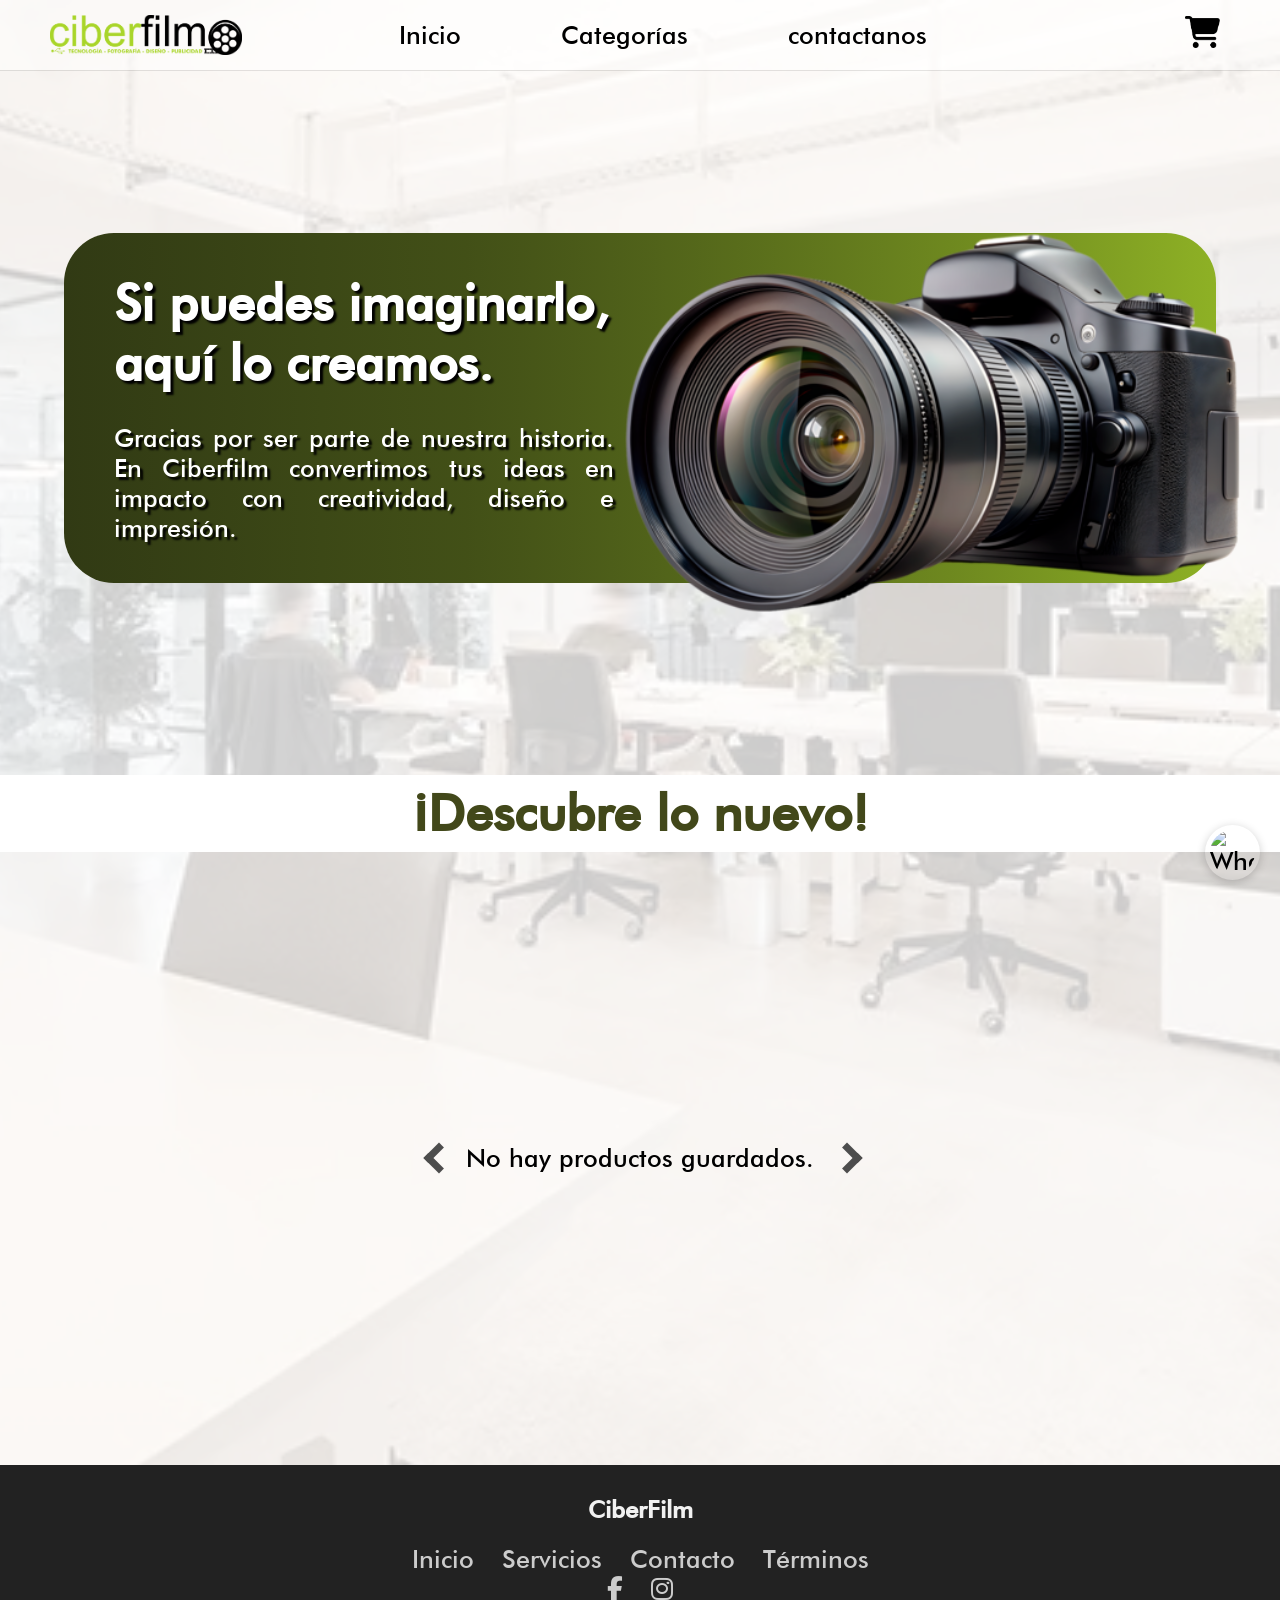
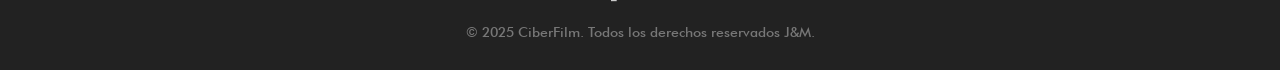
==== commit 1ff1757d: "Responsive-1" ====
--- a/index.html
+++ b/index.html
@@ -21,6 +21,9 @@
             <div>
                 <a href="index.html"><img src="assets/Recurso 1CIBERFILM.png" class="logo" alt=""></a>
             </div>
+            <div class="menu-toggle" id="menu-toggle">
+                <i class="fas fa-bars"></i>
+              </div>
             <ul class="lista">
                 <li><a href="index.html">Inicio</a></li>
                 <li class="submenu">
@@ -33,7 +36,7 @@
                             <li class="lihover">Servicios</li>
                         </a>
                     </ul>
-                <li><a href="#">contactanos</a></li></a>
+                <li><a href="#">contactanos</a></li>
             </ul>
             <div class="car">
                 <a href="#"><img src="assets/cart-shopping-solid (1).png" class="carrito"></i></a>
--- a/style/style.css
+++ b/style/style.css
@@ -16,6 +16,7 @@
   --verde-claro: rgb(142, 177, 37);
   --texto: rgb(66, 72, 26);
   --blanco-transp: rgba(255, 255, 255, 0.8);
+  --degraadado: linear-gradient(to right, var(--verde-oscuro), 65%, var(--verde-claro));
 }
 
 * {
@@ -186,6 +187,13 @@
 .camara-1 {
   height: 380px;
   margin-right: -50px;
+}
+
+.menu-toggle {
+  display: none;
+  font-size: 24px;
+  color: rgb(0, 0, 0);
+  cursor: pointer;
 }
 
 /* PRODUCTOS */
@@ -451,3 +459,62 @@
   gap: 20px;
 }
 
+/*======================*/
+/*======RESPONSIVE======*/ 
+/*======================*/
+
+@media(max-width: 768px){
+  .lista{
+    display: none;
+    flex-direction: column;
+    background-color: var(--blanco-transp);
+    position: absolute;
+    top: 75px;
+    right: 10px;
+    width: 50%;
+    height: 400px;
+    border-radius: 50px;
+    box-shadow: 0 0 10px rgba(0, 0, 0, 0.1);
+    gap: 50px;
+  }
+  .lista.active{
+    display: flex;
+  }
+
+  .menu-toggle {
+    display: block;
+    position: absolute;
+    top: 20px;
+    right: 20px;
+    z-index: 1001;
+  }
+  
+  .car {
+    display: none;
+  }
+  
+  .s-c-1{
+    width: 100%;
+    height: 100%;
+    flex-direction: column;
+    align-items: center;
+    padding: 20px;
+    border-radius: 0px;
+  }
+
+  .camara img{
+    width: 400px;
+    height: 159px;
+  }
+
+  .s-c-1-1{
+    width: 100%;
+    height: 100%;
+    display: flex;
+    flex-direction: column;
+    align-items: center;
+    padding: 20px;
+  }
+  
+}
+
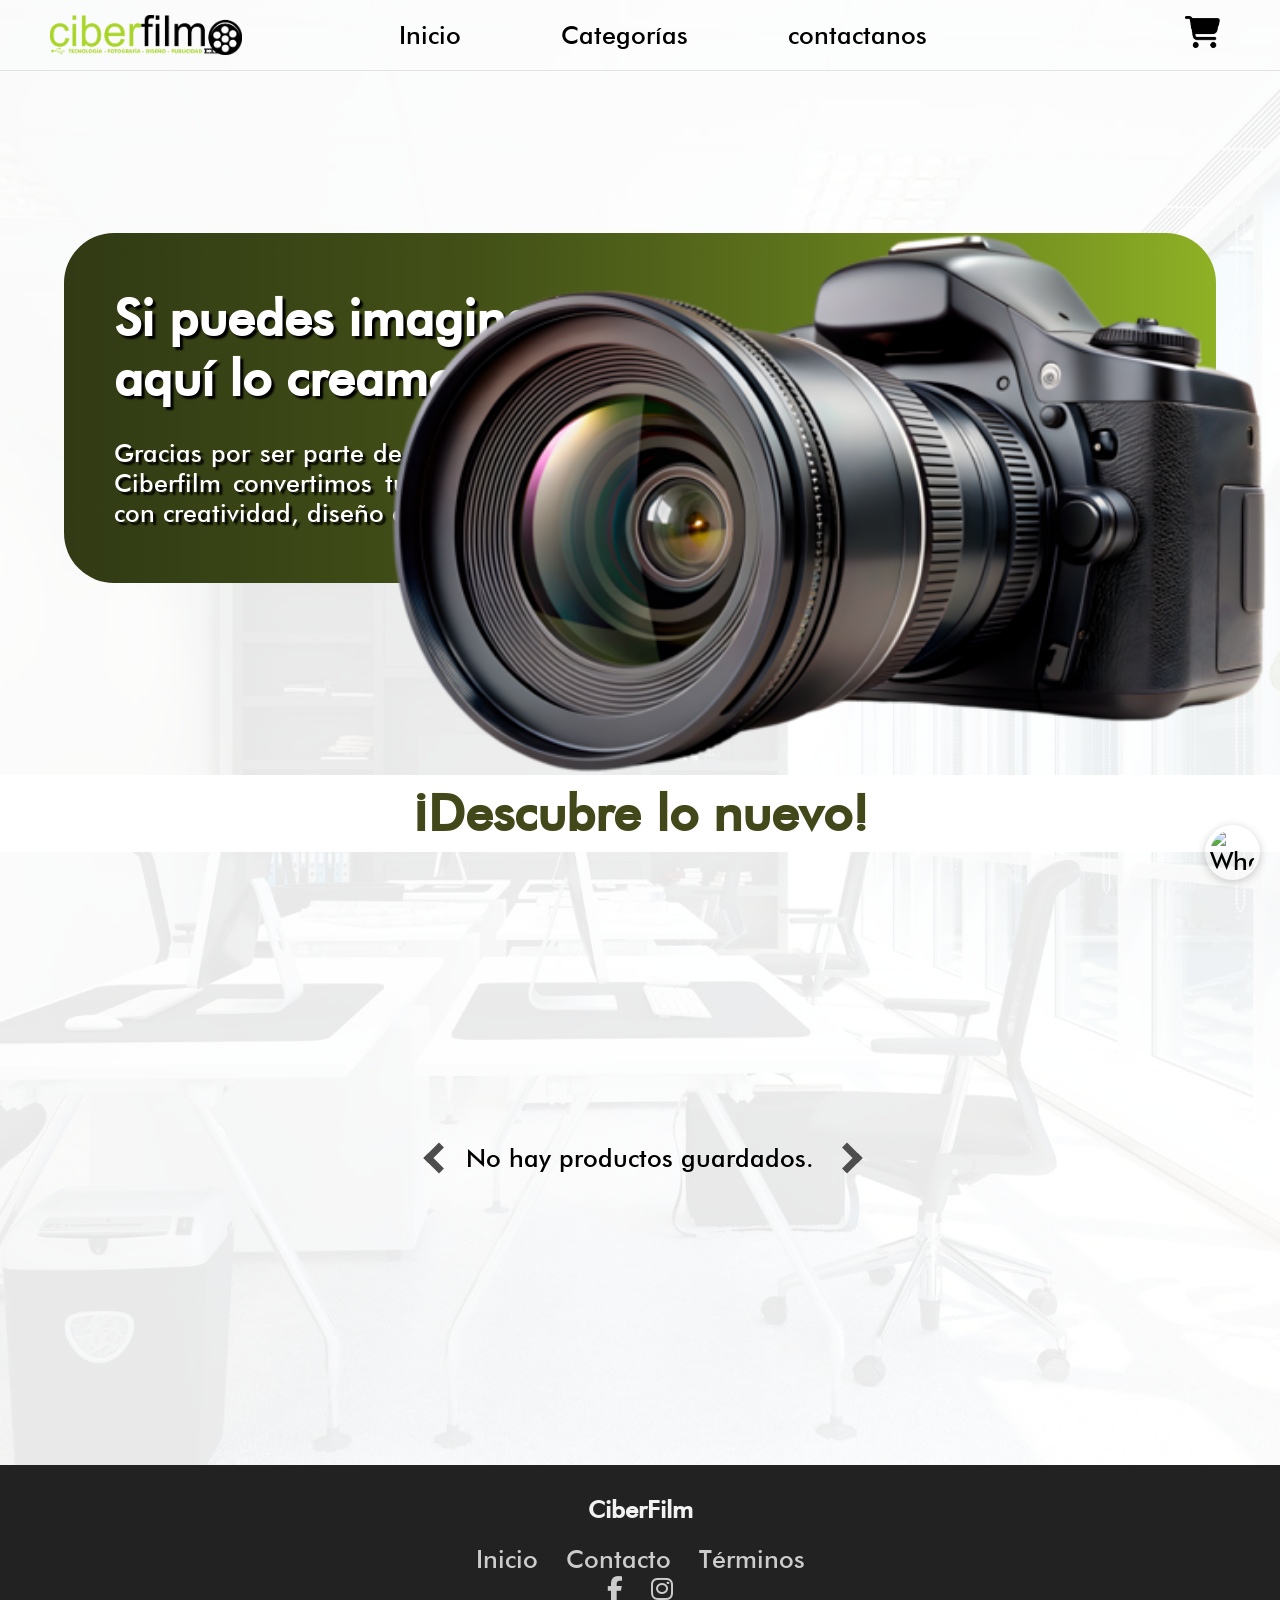
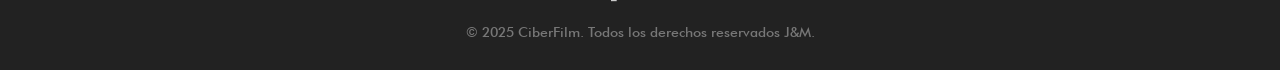
==== commit 5a48df10: "areglo de githhub" ====
--- a/index.html
+++ b/index.html
@@ -23,7 +23,7 @@
             </div>
             <div class="menu-toggle" id="menu-toggle">
                 <i class="fas fa-bars"></i>
-              </div>
+            </div>
             <ul class="lista">
                 <li><a href="index.html">Inicio</a></li>
                 <li class="submenu">
@@ -81,7 +81,7 @@
 
             <div class="slider" id="slider">
 
-                
+
             </div>
 
             <button class="boton-control boton-derecha" id="boton-derecha"></button>
@@ -93,7 +93,6 @@
             <div class="footer-logo">CiberFilm</div>
             <div class="footer-links">
                 <a href="#">Inicio</a>
-                <a href="#">Servicios</a>
                 <a href="#">Contacto</a>
                 <a href="#">Términos</a>
             </div>
--- a/style/style.css
+++ b/style/style.css
@@ -2,10 +2,12 @@
   font-family: 'Bold';
   src: url('../fonts/Bold.woff');
 }
+
 @font-face {
   font-family: 'BoldObl';
   src: url('../fonts/BoldObl.woff');
 }
+
 @font-face {
   font-family: 'FUTURA-MD';
   src: url('../fonts/FUTURA-MD-BT-MEDIUM.woff');
@@ -15,7 +17,7 @@
   --verde-oscuro: rgb(49, 58, 20);
   --verde-claro: rgb(142, 177, 37);
   --texto: rgb(66, 72, 26);
-  --blanco-transp: rgba(255, 255, 255, 0.8);
+  --blanco-transp: rgba(255, 255, 255, 0.9);
   --degraadado: linear-gradient(to right, var(--verde-oscuro), 65%, var(--verde-claro));
 }
 
@@ -34,7 +36,7 @@
 }
 
 body {
-  background-image: url(/assets/fondo.jpg);
+  background-image: url(/assets/fondo1.jpg);
   background-size: cover;
   background-position: center;
 }
@@ -69,7 +71,7 @@
 .menu {
   height: 70px;
   width: 100%;
-  background-color: rgba(255, 255, 255, 0.9);
+  background-color: var(--blanco-transp);
   display: flex;
   justify-content: center;
   align-items: center;
@@ -161,10 +163,11 @@
   height: 350px;
   background: linear-gradient(to right, var(--verde-oscuro), 65%, var(--verde-claro));
   border-radius: 50px;
+  justify-content: space-between;
 }
 
 .s-c-1-1 {
-  width: 550px;
+  width: 50%;
   display: flex;
   flex-direction: column;
   justify-content: center;
@@ -185,7 +188,7 @@
 }
 
 .camara-1 {
-  height: 380px;
+  height: 60vh;
   margin-right: -50px;
 }
 
@@ -229,23 +232,23 @@
   gap: 15px;
 }
 
-.producto-1{
-    height: 255px;
-    width: 200px;
-    display: flex;
-    flex-direction: column;
-    align-items: center;
-}
-
-.producto-1 :hover{
-    transform: scale(1.05);
-    transition: transform 0.2s;
-}
-
-.producto-1 button{
-    background-color: transparent;
-    border: none;
-    color: rgba(255, 255, 255, 0.8);
+.producto-1 {
+  height: 255px;
+  width: 200px;
+  display: flex;
+  flex-direction: column;
+  align-items: center;
+}
+
+.producto-1 :hover {
+  transform: scale(1.05);
+  transition: transform 0.2s;
+}
+
+.producto-1 button {
+  background-color: transparent;
+  border: none;
+  color: rgba(255, 255, 255, 0.8);
 }
 
 .slider {
@@ -260,33 +263,33 @@
 }
 
 .boton-izquierda {
-    width: 30px;
-    height: 50px;
-    margin-left: 30px;
-    border: none;
-    border-radius: 10px;
-    display: flex;
-    justify-content: center;
-    align-items: center;
-    cursor: pointer;
-    transition: transform 0.2s;
-    outline: none; 
-    background-color: transparent;
+  width: 30px;
+  height: 50px;
+  margin-left: 30px;
+  border: none;
+  border-radius: 10px;
+  display: flex;
+  justify-content: center;
+  align-items: center;
+  cursor: pointer;
+  transition: transform 0.2s;
+  outline: none;
+  background-color: transparent;
 }
 
 .boton-derecha {
-    width: 30px;
-    height: 50px;
-    margin-right: 30px;
-    border: none;
-    border-radius: 10px;
-    display: flex;
-    justify-content: center;
-    align-items: center;
-    cursor: pointer;
-    transition: transform 0.2s;
-    outline: none; 
-    background-color: transparent;
+  width: 30px;
+  height: 50px;
+  margin-right: 30px;
+  border: none;
+  border-radius: 10px;
+  display: flex;
+  justify-content: center;
+  align-items: center;
+  cursor: pointer;
+  transition: transform 0.2s;
+  outline: none;
+  background-color: transparent;
 }
 
 .boton-control:hover {
@@ -395,6 +398,7 @@
   font-size: 14px;
   color: #777;
 }
+
 /*==========================*/
 /*======SEGUNDA PÁGINA======*/
 /*==========================*/
@@ -426,6 +430,7 @@
   border-radius: 15px;
   width: 370px;
   height: 35px;
+  cursor: pointer;
 }
 
 .etiquetas {
@@ -444,10 +449,10 @@
 }
 
 /*=====================*/
-/*======PRODUCTOS======*/ 
+/*======PRODUCTOS======*/
 /*=====================*/
 
-.productos{
+.productos {
   padding-top: 70px;
   width: 80%;
   height: 180vh;
@@ -460,25 +465,37 @@
 }
 
 /*======================*/
-/*======RESPONSIVE======*/ 
+/*======RESPONSIVE======*/
 /*======================*/
 
-@media(max-width: 768px){
-  .lista{
+@media(max-width: 768px) {
+
+  .menu-nav {
+    display: flex;
+    justify-content: space-between;
+
+  }
+
+  .logo {
+    padding-left: 10px;
+  }
+
+  .lista {
     display: none;
-    flex-direction: column;
     background-color: var(--blanco-transp);
     position: absolute;
-    top: 75px;
-    right: 10px;
+    top: 70px;
+    right: 0px;
     width: 50%;
-    height: 400px;
-    border-radius: 50px;
-    box-shadow: 0 0 10px rgba(0, 0, 0, 0.1);
-    gap: 50px;
-  }
-  .lista.active{
+    height: 100vh;
+    flex-direction: column;
+    align-items: center;
+    justify-content: start;
+  }
+
+  .lista.active {
     display: flex;
+    flex-direction: column;
   }
 
   .menu-toggle {
@@ -488,33 +505,54 @@
     right: 20px;
     z-index: 1001;
   }
-  
+
   .car {
     display: none;
   }
-  
-  .s-c-1{
+
+  .s-c-1 {
     width: 100%;
     height: 100%;
     flex-direction: column;
+    flex-direction: column-reverse;
     align-items: center;
-    padding: 20px;
+    padding: 15px;
     border-radius: 0px;
   }
 
-  .camara img{
-    width: 400px;
-    height: 159px;
-  }
-
-  .s-c-1-1{
+  .camara-1 {
+    height: 30vh;
+    margin-right: 0px;
+  }
+
+  .camara {
+    display: flex;
+    justify-content: center;
+    width: 100%;
+
+  }
+
+  .s-c-2 h1 {
+    font-size: 40px;
+    color: var(--texto);
+  }
+
+  .s-c-1-1 {
     width: 100%;
     height: 100%;
     display: flex;
     flex-direction: column;
     align-items: center;
-    padding: 20px;
-  }
-  
-}
-
+    padding: 0%;
+  }
+
+  .s-c-1-1 h1 {
+    font-size: 35px;
+    text-align: center;
+  }
+
+  .s-c-1-1 p {
+    font-size: 20px;
+    text-align: center;
+  }
+}
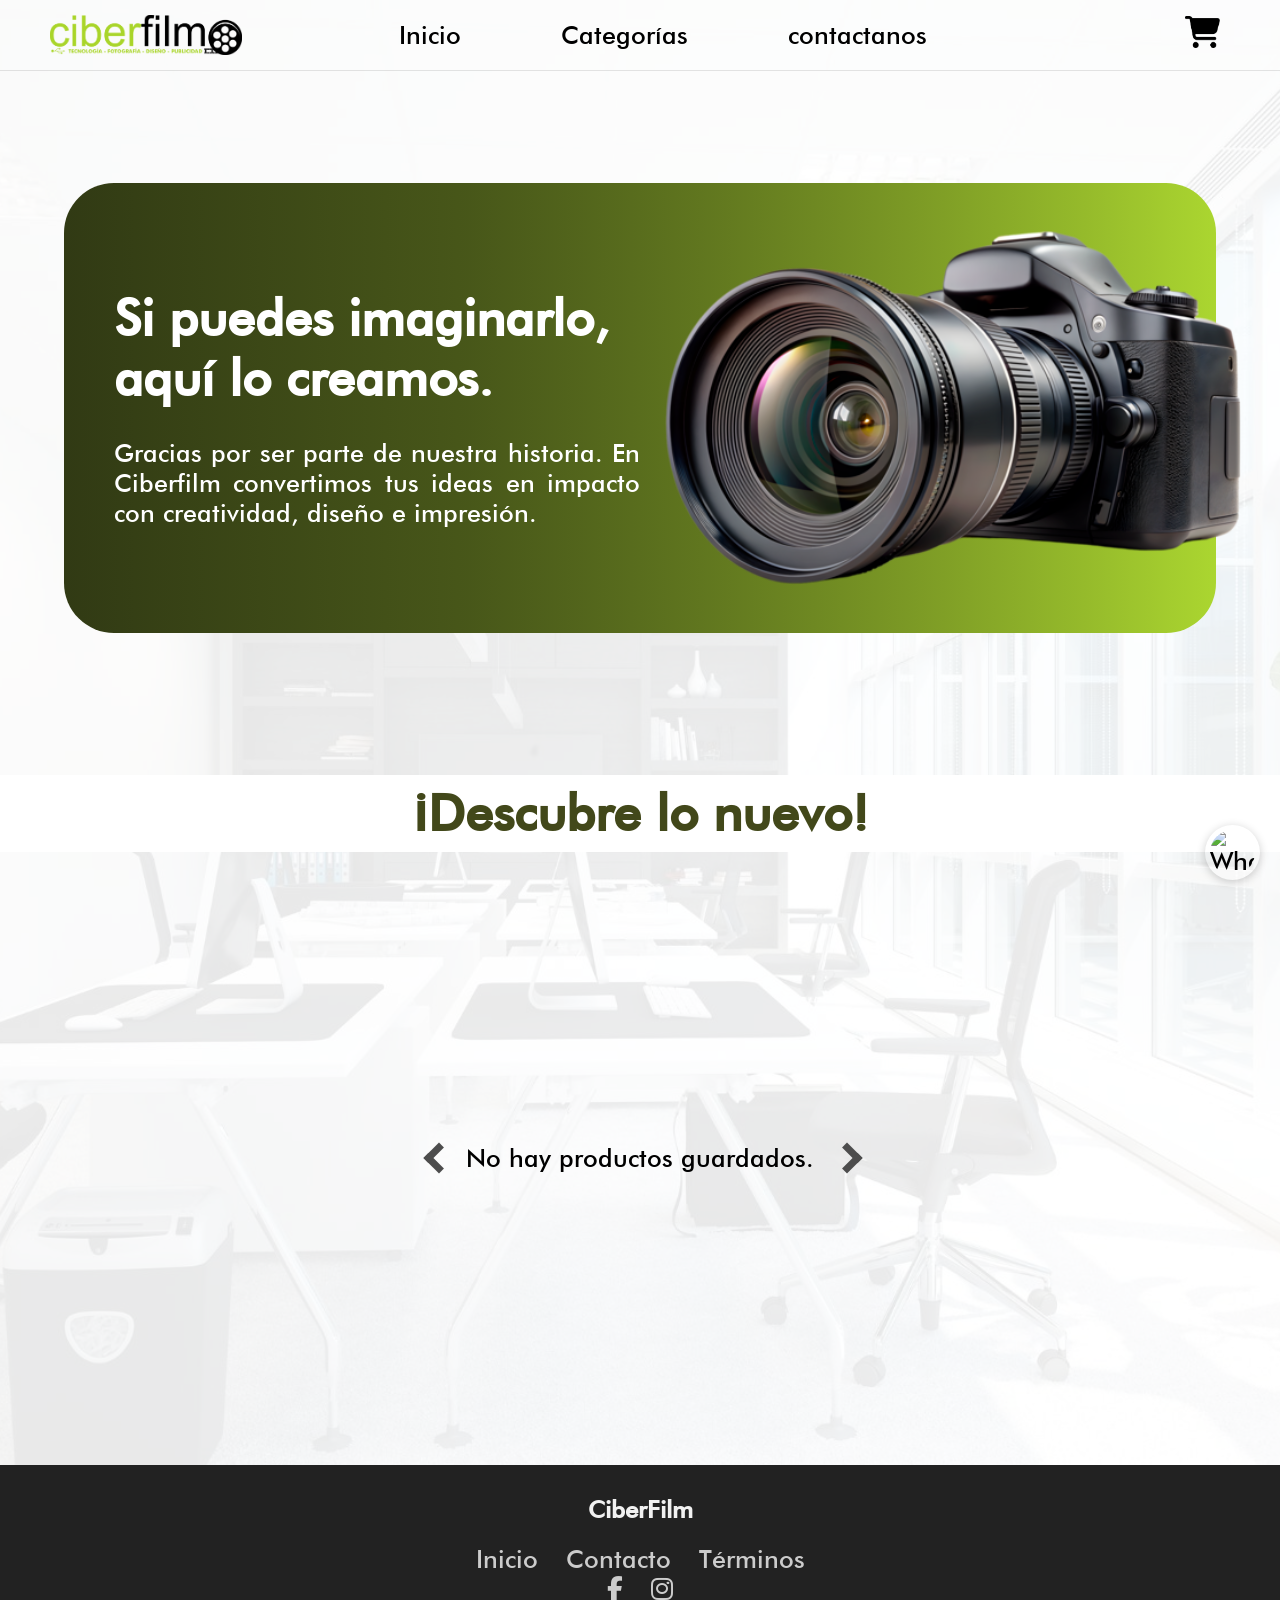
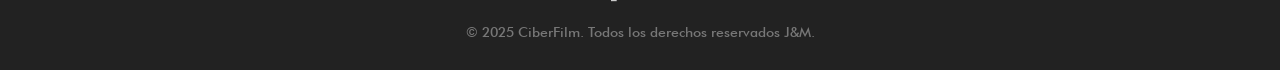
==== commit 211f8ce6: "Arreglo de carrito" ====
--- a/index.html
+++ b/index.html
@@ -39,7 +39,7 @@
                 <li><a href="#">contactanos</a></li>
             </ul>
             <div class="car">
-                <a href="#"><img src="assets/cart-shopping-solid (1).png" class="carrito"></i></a>
+                <a href="carrito.html"><img src="assets/cart-shopping-solid (1).png" class="carrito"></i></a>
             </div>
         </nav>
     </header>
@@ -108,7 +108,9 @@
     <a href="https://wa.me/573185222391" class="btn-whatsapp" target="_blank" aria-label="Chat en WhatsApp">
         <img src="https://cdn-icons-png.flaticon.com/512/3670/3670051.png" alt="WhatsApp">
     </a>
+    <script src="JS/carrito.js"></script>
     <script src="JS/main.js"></script>
+    
 </body>
 
 </html>
--- a/style/style.css
+++ b/style/style.css
@@ -15,7 +15,7 @@
 
 :root {
   --verde-oscuro: rgb(49, 58, 20);
-  --verde-claro: rgb(142, 177, 37);
+  --verde-claro: #abd630;
   --texto: rgb(66, 72, 26);
   --blanco-transp: rgba(255, 255, 255, 0.9);
   --degraadado: linear-gradient(to right, var(--verde-oscuro), 65%, var(--verde-claro));
@@ -160,7 +160,7 @@
 .s-c-1 {
   display: flex;
   width: 90%;
-  height: 350px;
+  height: 50vh;
   background: linear-gradient(to right, var(--verde-oscuro), 65%, var(--verde-claro));
   border-radius: 50px;
   justify-content: space-between;
@@ -173,7 +173,6 @@
   justify-content: center;
   padding-left: 50px;
   color: white;
-  text-shadow: 3px 3px 2px black;
 }
 
 .s-c-1-1 h1 {
@@ -182,14 +181,20 @@
 
 .camara {
   width: 50%;
-  height: 100%;
-  display: flex;
-  justify-content: flex-end;
+  height: 50vh;
+  display: flex;
+  justify-content: center;
+  align-items: center;
 }
 
 .camara-1 {
-  height: 60vh;
+  width: 100%;
   margin-right: -50px;
+}
+
+.camara :hover {
+  transform: scale(1.05);
+  transition: transform 0.2s;
 }
 
 .menu-toggle {
@@ -233,7 +238,7 @@
 }
 
 .producto-1 {
-  height: 255px;
+  height: 300px;
   width: 200px;
   display: flex;
   flex-direction: column;
@@ -468,7 +473,7 @@
 /*======RESPONSIVE======*/
 /*======================*/
 
-@media(max-width: 768px) {
+@media(max-width: 1024px) and (min-width: 377px) {
 
   .menu-nav {
     display: flex;
@@ -482,15 +487,21 @@
 
   .lista {
     display: none;
-    background-color: var(--blanco-transp);
     position: absolute;
-    top: 70px;
-    right: 0px;
+    top: 90px;
+    right: 10px;
     width: 50%;
     height: 100vh;
     flex-direction: column;
-    align-items: center;
+    align-items: end;
     justify-content: start;
+    gap: 20px;
+  }
+
+  .lista li {
+    background-color: var(--blanco-transp);
+    padding: 10px;
+    border-radius: 50px;
   }
 
   .lista.active {
@@ -528,8 +539,7 @@
   .camara {
     display: flex;
     justify-content: center;
-    width: 100%;
-
+    width: 90%;
   }
 
   .s-c-2 h1 {
@@ -555,4 +565,48 @@
     font-size: 20px;
     text-align: center;
   }
+}
+
+#contenedorCarrito{
+  padding-top: 70px;
+  width: 100%;
+  height: 80vh;
+  display: flex;
+  flex-wrap: wrap;
+  justify-content: center;
+  align-items: flex-start;
+  overflow: auto;
+  gap: 20px;
+  background-color: var(--blanco-transp);
+}
+
+.bajar{
+  height: 100px;
+  display: flex;
+  justify-content: center;
+  width: 100%;
+  align-items: center;
+  background-color: white;
+  border-top: #222 solid 2px;
+}
+
+.bajar button{
+ background-color: var(--verde-claro);
+  height: 60px;
+  width: 200px;
+  border-radius: 10px;
+  margin-top: 10px;
+  display: flex;
+  justify-content: center;
+  align-items: center;
+  cursor: pointer;
+}
+
+.total-carrito{
+  display: flex;
+  justify-content: center;
+  align-items: flex-end;
+  color: rgb(7, 158, 7);
+  width: 100%;
+  height: 60px;
 }
